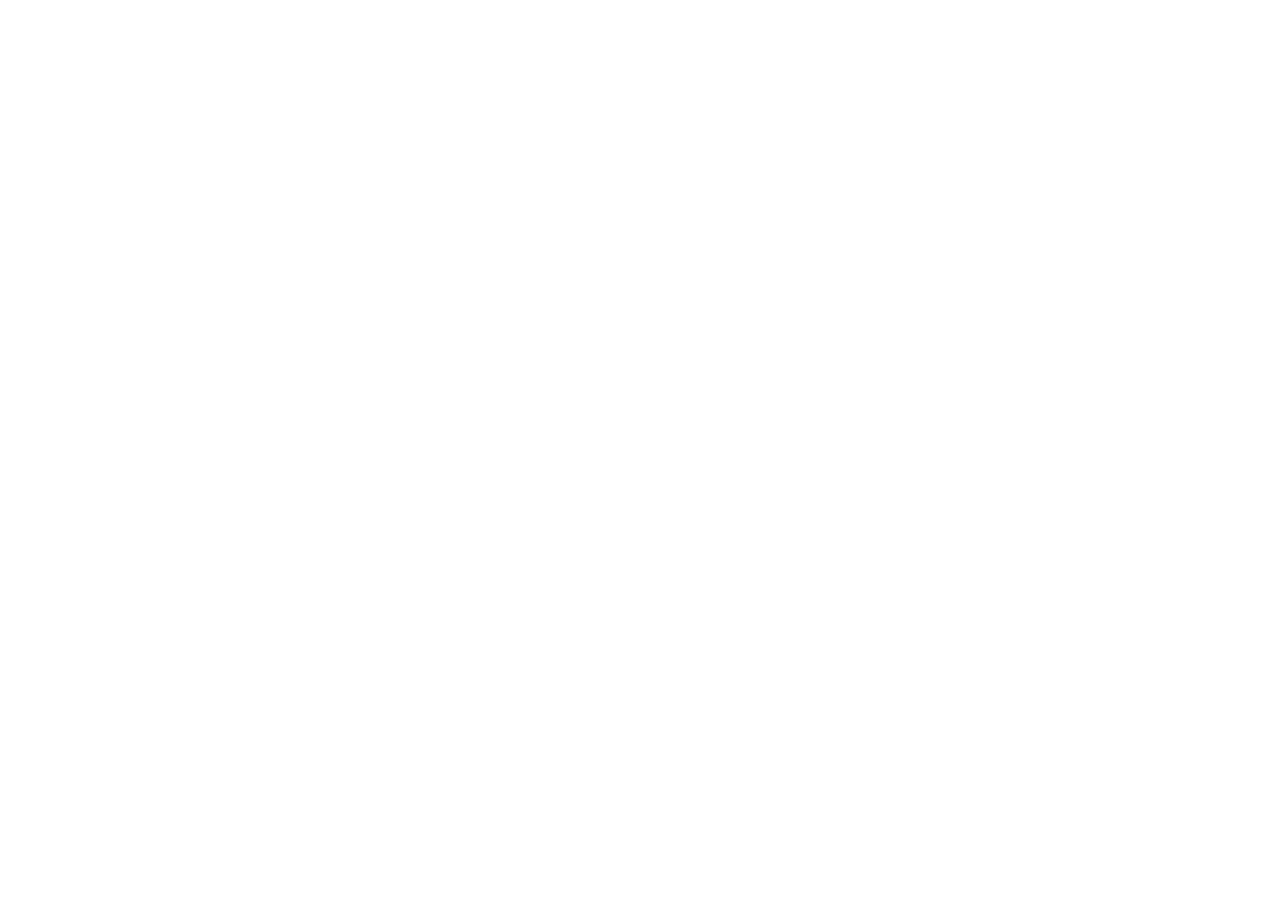
==== index.html @ 2c01d531 "trial commit" ====
<!DOCTYPE html>
<html lang="en">
<head>
    <meta charset="UTF-8">
    <meta http-equiv="X-UA-Compatible" content="IE=edge">
    <meta name="viewport" content="width=device-width, initial-scale=1.0">
    <title>Document</title>
</head>
<body>
    
</body>
</html>
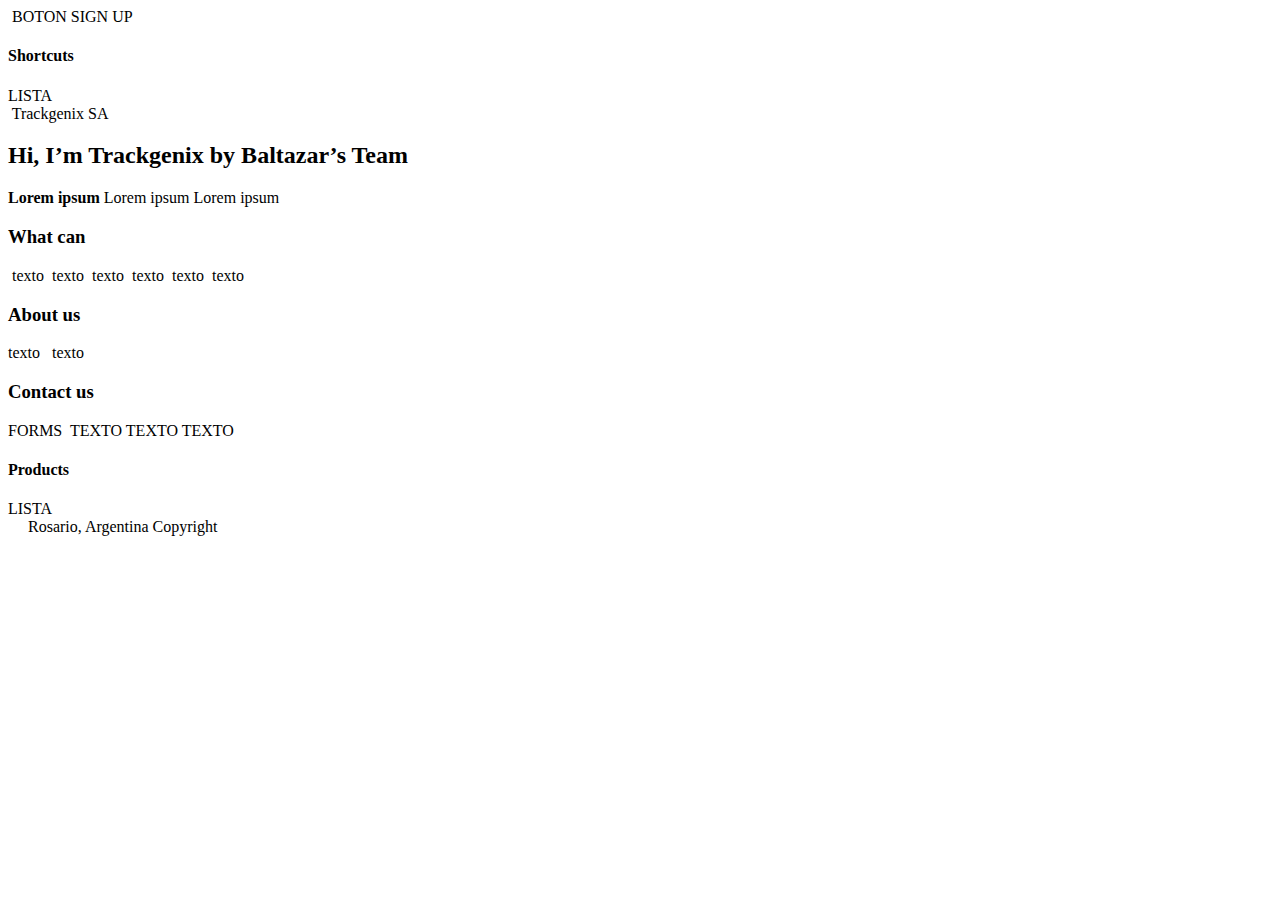
==== commit 68c56eee: "basic html structure" ====
--- a/index.html
+++ b/index.html
@@ -4,9 +4,73 @@
     <meta charset="UTF-8">
     <meta http-equiv="X-UA-Compatible" content="IE=edge">
     <meta name="viewport" content="width=device-width, initial-scale=1.0">
-    <title>Document</title>
+    <title>Trackgenix SA</title>
 </head>
 <body>
+    <header>
+        <img>
+        BOTON SIGN UP
+    </header>
+    <aside>
+        <h4>Shortcuts</h4>
+        LISTA
+    </aside>
     
-</body>
+    <main>
+        <img>
+        <t1>Trackgenix SA</t1>
+        <img>
+    </main>
+    <section>
+        <h2>Hi, I’m Trackgenix 
+            by Baltazar’s Team
+        </h2>
+        <strong>Lorem ipsum</strong>
+        <pr>Lorem ipsum</pr>
+        <pr>Lorem ipsum</pr>
+        <img>
+    </section>
+    <section>
+        <h3>What can </h3>
+        <img>
+        <pr>texto</pr>
+        <img>
+        <pr>texto</pr>
+        <img>
+        <pr>texto</pr>
+        <img>
+        <pr>texto</pr>
+        <img>
+        <pr>texto</pr>
+        <img>
+        <pr>texto</pr>
+
+
+    </section>
+    <section>
+        <h3>About us</h3>
+        <pr>texto</pr>
+        <img>
+        <img>
+        <pr>texto</pr>
+    </section>
+    <section>
+        <h3>Contact us</h3>
+        FORMS
+        <img>
+        <pr>TEXTO</pr>
+        <pr>TEXTO</pr>
+        <pr>TEXTO</pr>
+        <h4>Products</h4>
+        LISTA
+    </section>
+    <footer>
+        <img>
+        <img>
+        <img>
+        <img>
+        <img>
+        Rosario, Argentina
+        Copyright
+    </footer>
 </html>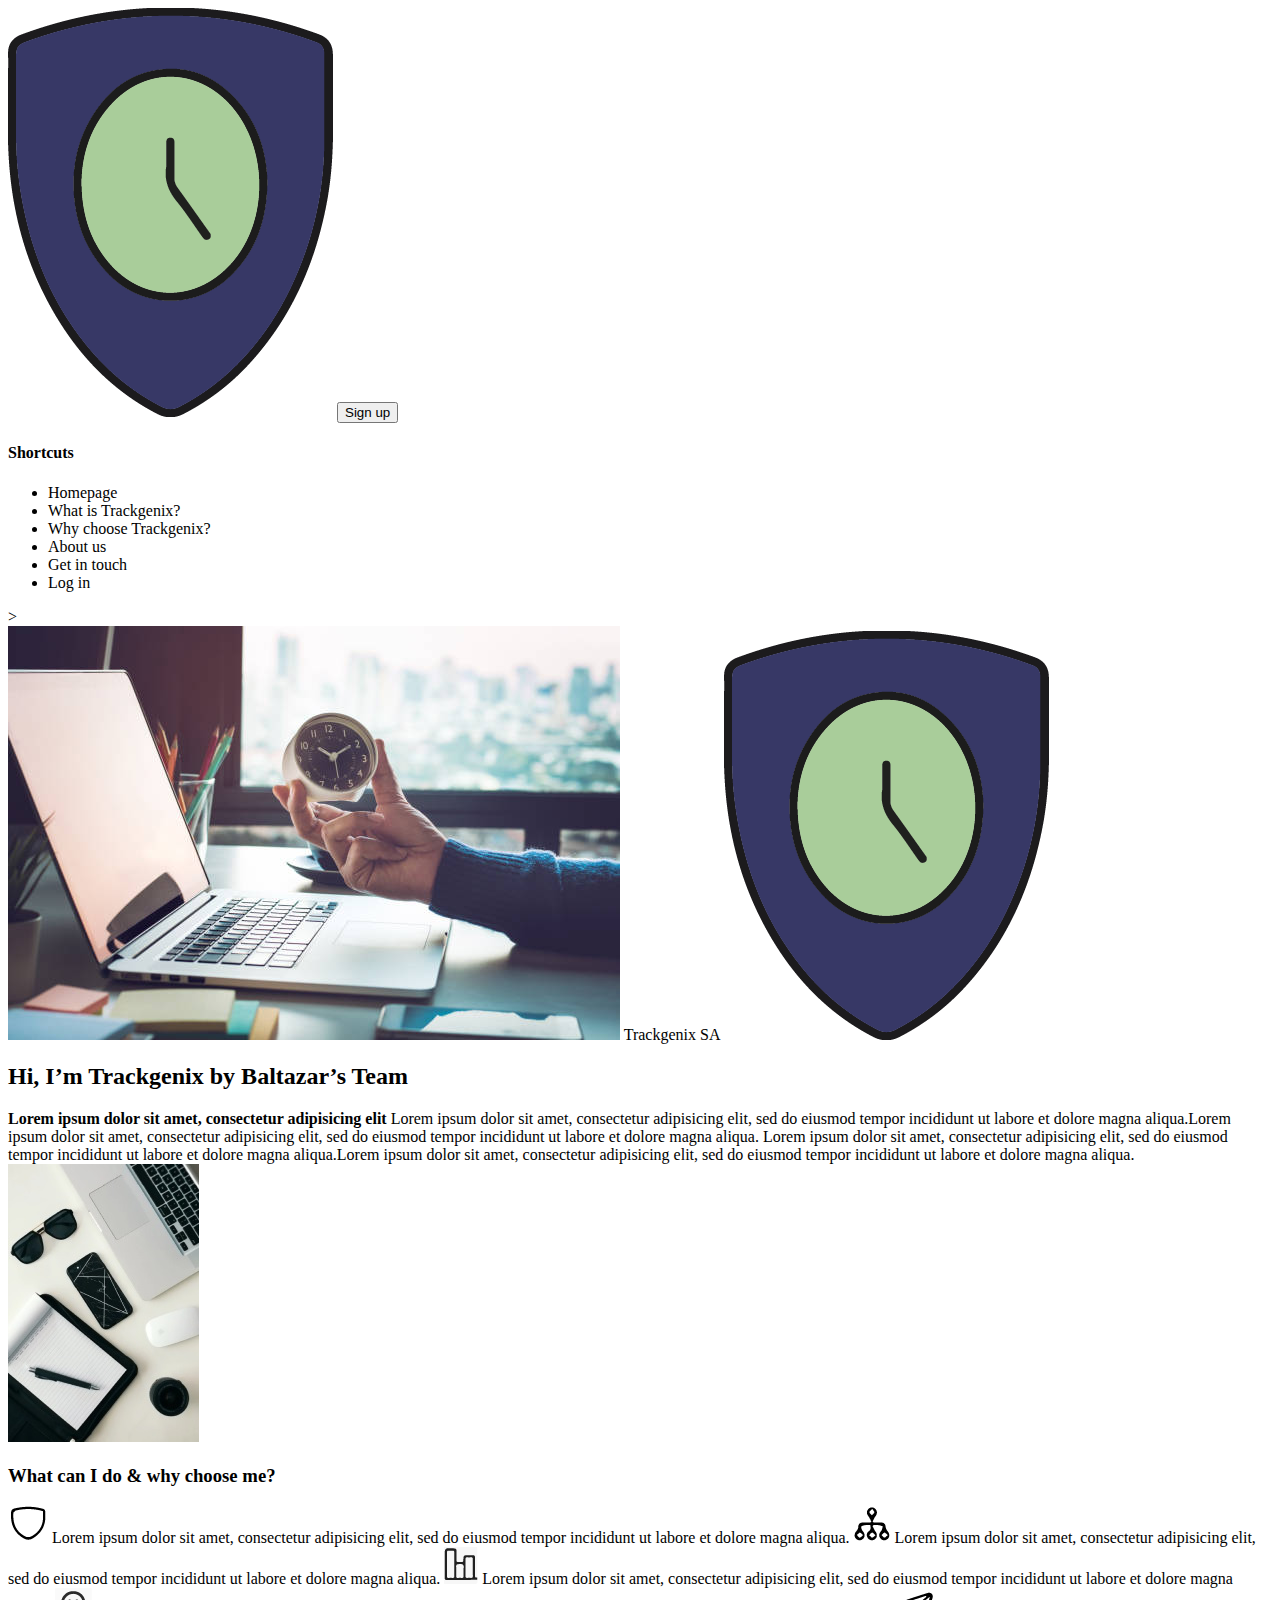
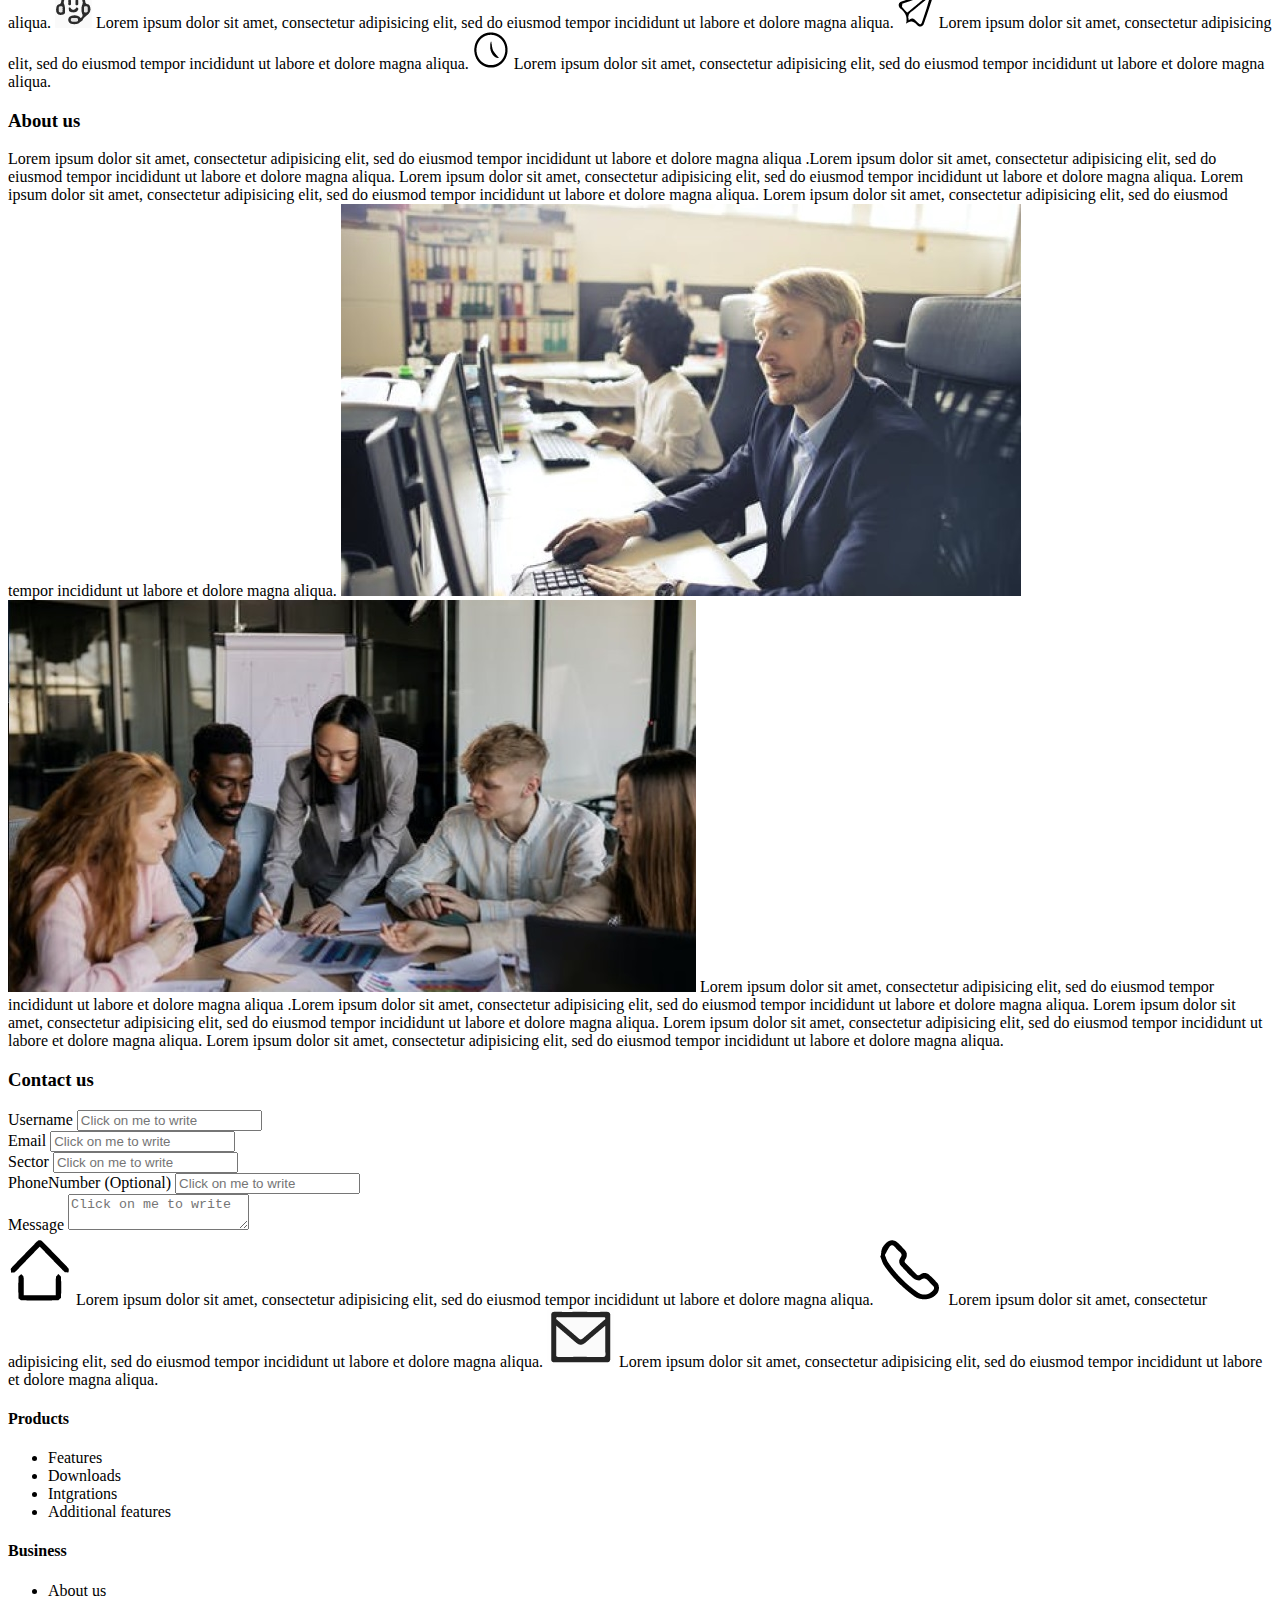
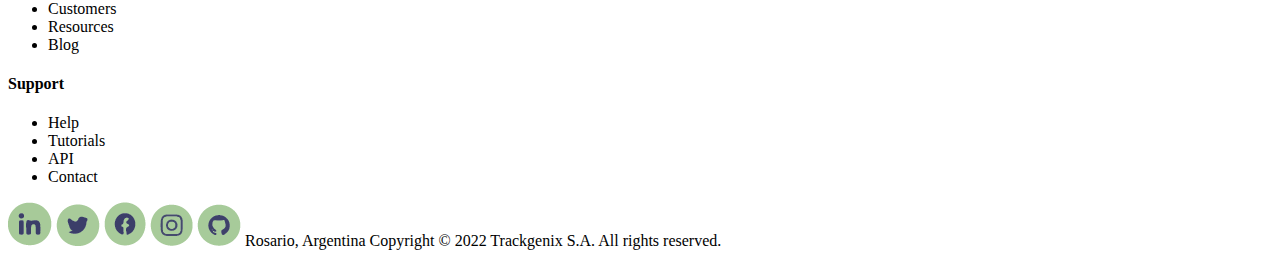
==== commit 715879e1: "Html structure almost finished" ====
--- a/index.html
+++ b/index.html
@@ -8,69 +8,155 @@
 </head>
 <body>
     <header>
-        <img>
-        BOTON SIGN UP
+        <img src="Images/Logo.png">
+        <input type="submit" name="submit" value="Sign up">
+    
     </header>
     <aside>
         <h4>Shortcuts</h4>
-        LISTA
+        <ul>
+            <li>Homepage</li>
+            <li>What is Trackgenix?</li>
+            <li>Why choose Trackgenix?</li>
+            <li>About us</li>
+            <li>Get in touch</li>
+            <li>Log in</li>
+
+        </ul>>
     </aside>
     
     <main>
-        <img>
+        <img src="Images/1-landing1.jpg">
         <t1>Trackgenix SA</t1>
-        <img>
+        <img src="Images/Logo.png">
     </main>
     <section>
         <h2>Hi, I’m Trackgenix 
             by Baltazar’s Team
         </h2>
-        <strong>Lorem ipsum</strong>
-        <pr>Lorem ipsum</pr>
-        <pr>Lorem ipsum</pr>
-        <img>
+        <strong>Lorem ipsum dolor sit amet, consectetur adipisicing elit</strong>
+        <pr>Lorem ipsum dolor sit amet, consectetur adipisicing elit, sed do eiusmod 
+            tempor incididunt ut labore et dolore magna aliqua.Lorem ipsum dolor sit 
+            amet, consectetur adipisicing elit, sed do eiusmod tempor incididunt ut 
+            labore et dolore magna aliqua.
+        </pr>
+        <pr>Lorem ipsum dolor sit amet, consectetur adipisicing elit, sed do eiusmod 
+            tempor incididunt ut labore et dolore magna aliqua.Lorem ipsum dolor sit 
+            amet, consectetur adipisicing elit, sed do eiusmod tempor incididunt ut 
+            labore et dolore magna aliqua.</pr>
+        <img src="Images/2-Section1.jpg">
     </section>
     <section>
-        <h3>What can </h3>
-        <img>
-        <pr>texto</pr>
-        <img>
-        <pr>texto</pr>
-        <img>
-        <pr>texto</pr>
-        <img>
-        <pr>texto</pr>
-        <img>
-        <pr>texto</pr>
-        <img>
-        <pr>texto</pr>
+        <h3>What can I do & why choose me? </h3>
+        <img src="Images/3-Section2 1.png">
+        <pr>Lorem ipsum dolor sit amet, consectetur adipisicing elit, sed do 
+            eiusmod tempor incididunt ut labore et dolore magna aliqua.</pr>
+        <img src="Images/3-Section2 2.png">
+        <pr>Lorem ipsum dolor sit amet, consectetur adipisicing elit, sed do 
+            eiusmod tempor incididunt ut labore et dolore magna aliqua.</pr>
+        <img src="Images/3-Section2 3.png">
+        <pr>Lorem ipsum dolor sit amet, consectetur adipisicing elit, sed do 
+            eiusmod tempor incididunt ut labore et dolore magna aliqua.</pr>
+        <img src="Images/3-Section2 4.png">
+        <pr>Lorem ipsum dolor sit amet, consectetur adipisicing elit, sed do 
+            eiusmod tempor incididunt ut labore et dolore magna aliqua.</pr>
+        <img src="Images/3-Section2 5.png">
+        <pr>Lorem ipsum dolor sit amet, consectetur adipisicing elit, sed do 
+            eiusmod tempor incididunt ut labore et dolore magna aliqua.</pr>
+        <img src="Images/3-Section2 6.png">
+        <pr>Lorem ipsum dolor sit amet, consectetur adipisicing elit, sed do 
+            eiusmod tempor incididunt ut labore et dolore magna aliqua.</pr>
 
 
     </section>
     <section>
         <h3>About us</h3>
-        <pr>texto</pr>
-        <img>
-        <img>
-        <pr>texto</pr>
+        <pr>Lorem ipsum dolor sit amet, consectetur adipisicing elit, sed do 
+            eiusmod tempor incididunt ut labore et dolore magna aliqua
+            .Lorem ipsum dolor sit amet, consectetur adipisicing elit, sed do
+             eiusmod tempor incididunt ut labore et dolore magna aliqua.
+            Lorem ipsum dolor sit amet, consectetur adipisicing elit, sed do 
+            eiusmod tempor incididunt ut labore et dolore magna aliqua. 
+            Lorem ipsum dolor sit amet, consectetur adipisicing elit, sed do 
+            eiusmod tempor incididunt ut labore et dolore magna aliqua.
+            Lorem ipsum dolor sit amet, consectetur adipisicing elit, sed do 
+            eiusmod tempor incididunt ut labore et dolore magna aliqua.</pr>
+        <img src="Images/4-section 3 1.jpg">
+        <img src="Images/4-section 3 2.jpg">
+        <pr>Lorem ipsum dolor sit amet, consectetur adipisicing elit, sed do 
+            eiusmod tempor incididunt ut labore et dolore magna aliqua
+            .Lorem ipsum dolor sit amet, consectetur adipisicing elit, sed do
+             eiusmod tempor incididunt ut labore et dolore magna aliqua.
+            Lorem ipsum dolor sit amet, consectetur adipisicing elit, sed do 
+            eiusmod tempor incididunt ut labore et dolore magna aliqua. 
+            Lorem ipsum dolor sit amet, consectetur adipisicing elit, sed do 
+            eiusmod tempor incididunt ut labore et dolore magna aliqua.
+            Lorem ipsum dolor sit amet, consectetur adipisicing elit, sed do 
+            eiusmod tempor incididunt ut labore et dolore magna aliqua.</pr>
     </section>
     <section>
         <h3>Contact us</h3>
-        FORMS
-        <img>
-        <pr>TEXTO</pr>
-        <pr>TEXTO</pr>
-        <pr>TEXTO</pr>
+        <form action=" "process.php" method="post">
+            <div>
+            <label>Username</label>
+            <input type="text" name="Username" placeholder="Click on me to write">
+            </div>
+            <div>
+                <label>Email</label>
+                <input type="email" name="email" placeholder="Click on me to write">
+            </div>
+            <div>
+                <label>Sector</label>
+                <input type="write" name="Sector" placeholder="Click on me to write">
+            </div>
+            <div>
+                <label>PhoneNumber (Optional)</label>
+                <input type="write" name="PhoneNumber (Optional)" placeholder="Click on me to write">
+            </div>
+            <div>
+                <label>Message</label>
+                <textarea name="message" placeholder="Click on me to write"></textarea>
+            </div>
+            
+        <img src="Images/5-Section4 1.png">
+        <pr>Lorem ipsum dolor sit amet, consectetur adipisicing elit, 
+            sed do eiusmod tempor incididunt ut labore et dolore magna aliqua.</pr>
+        <img src="Images/5-Section4 2.png">
+        <pr>Lorem ipsum dolor sit amet, consectetur adipisicing elit, 
+            sed do eiusmod tempor incididunt ut labore et dolore magna aliqua.</pr>
+        <img src="Images/5-Section4 3.png">
+        <pr>Lorem ipsum dolor sit amet, consectetur adipisicing elit, 
+            sed do eiusmod tempor incididunt ut labore et dolore magna aliqua.</pr>
+        
         <h4>Products</h4>
-        LISTA
+        <ul>
+            <li>Features</li>
+            <li>Downloads</li>
+            <li>Intgrations</li>
+            <li>Additional features</li>
+        </ul>
+        <h4>Business</h4>
+        <ul>
+            <li>About us</li>
+            <li>Customers</li>
+            <li>Resources</li>
+            <li>Blog</li>
+        </ul>
+        <h4>Support</h4>
+        <ul>
+            <li>Help</li>
+            <li>Tutorials</li>
+            <li>API</li>
+            <li>Contact</li>
+        </ul>
     </section>
     <footer>
-        <img>
-        <img>
-        <img>
-        <img>
-        <img>
+        <img src="Images/Footer 1.png">
+        <img src="Images/Footer 2.png">
+        <img src="Images/Footer 3.png">
+        <img src="Images/Footer 4.png">
+        <img src="Images/Footer 5.png">
         Rosario, Argentina
-        Copyright
+        Copyright © 2022 Trackgenix S.A. All rights reserved.
     </footer>
 </html>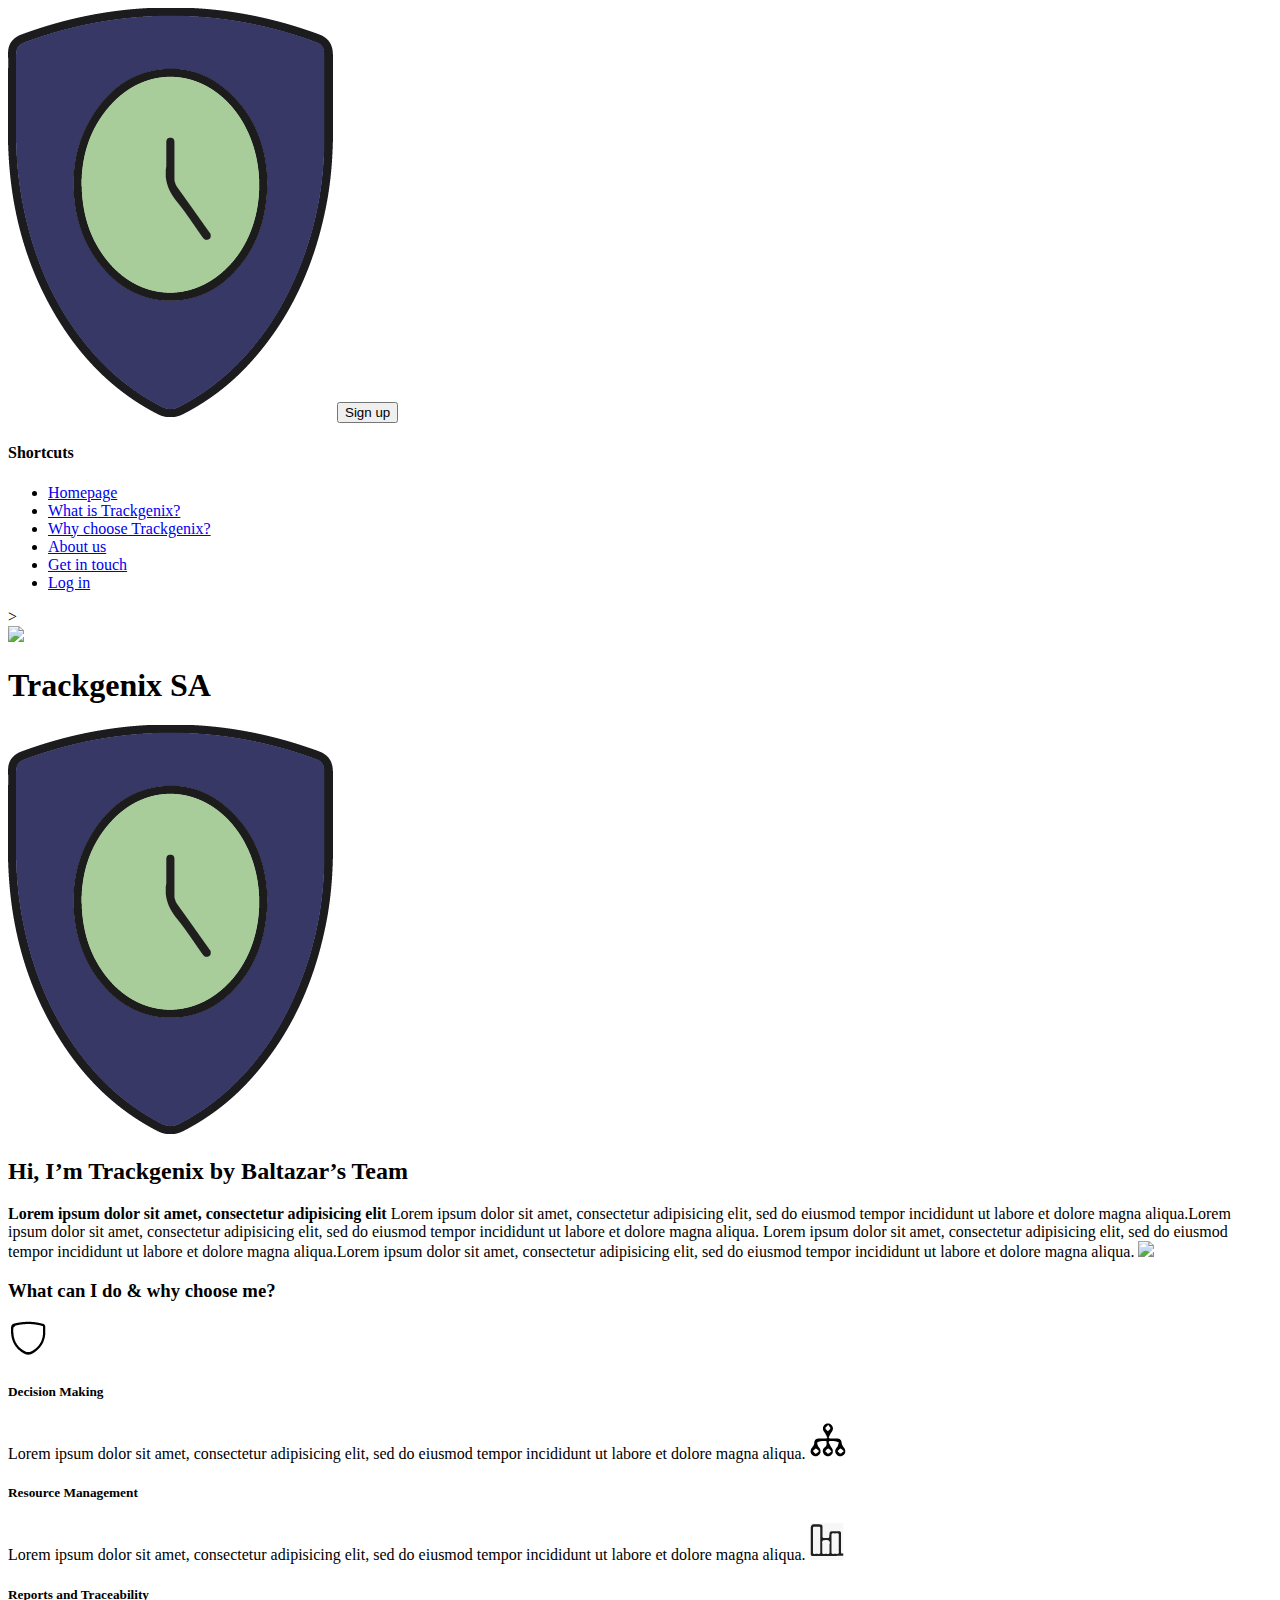
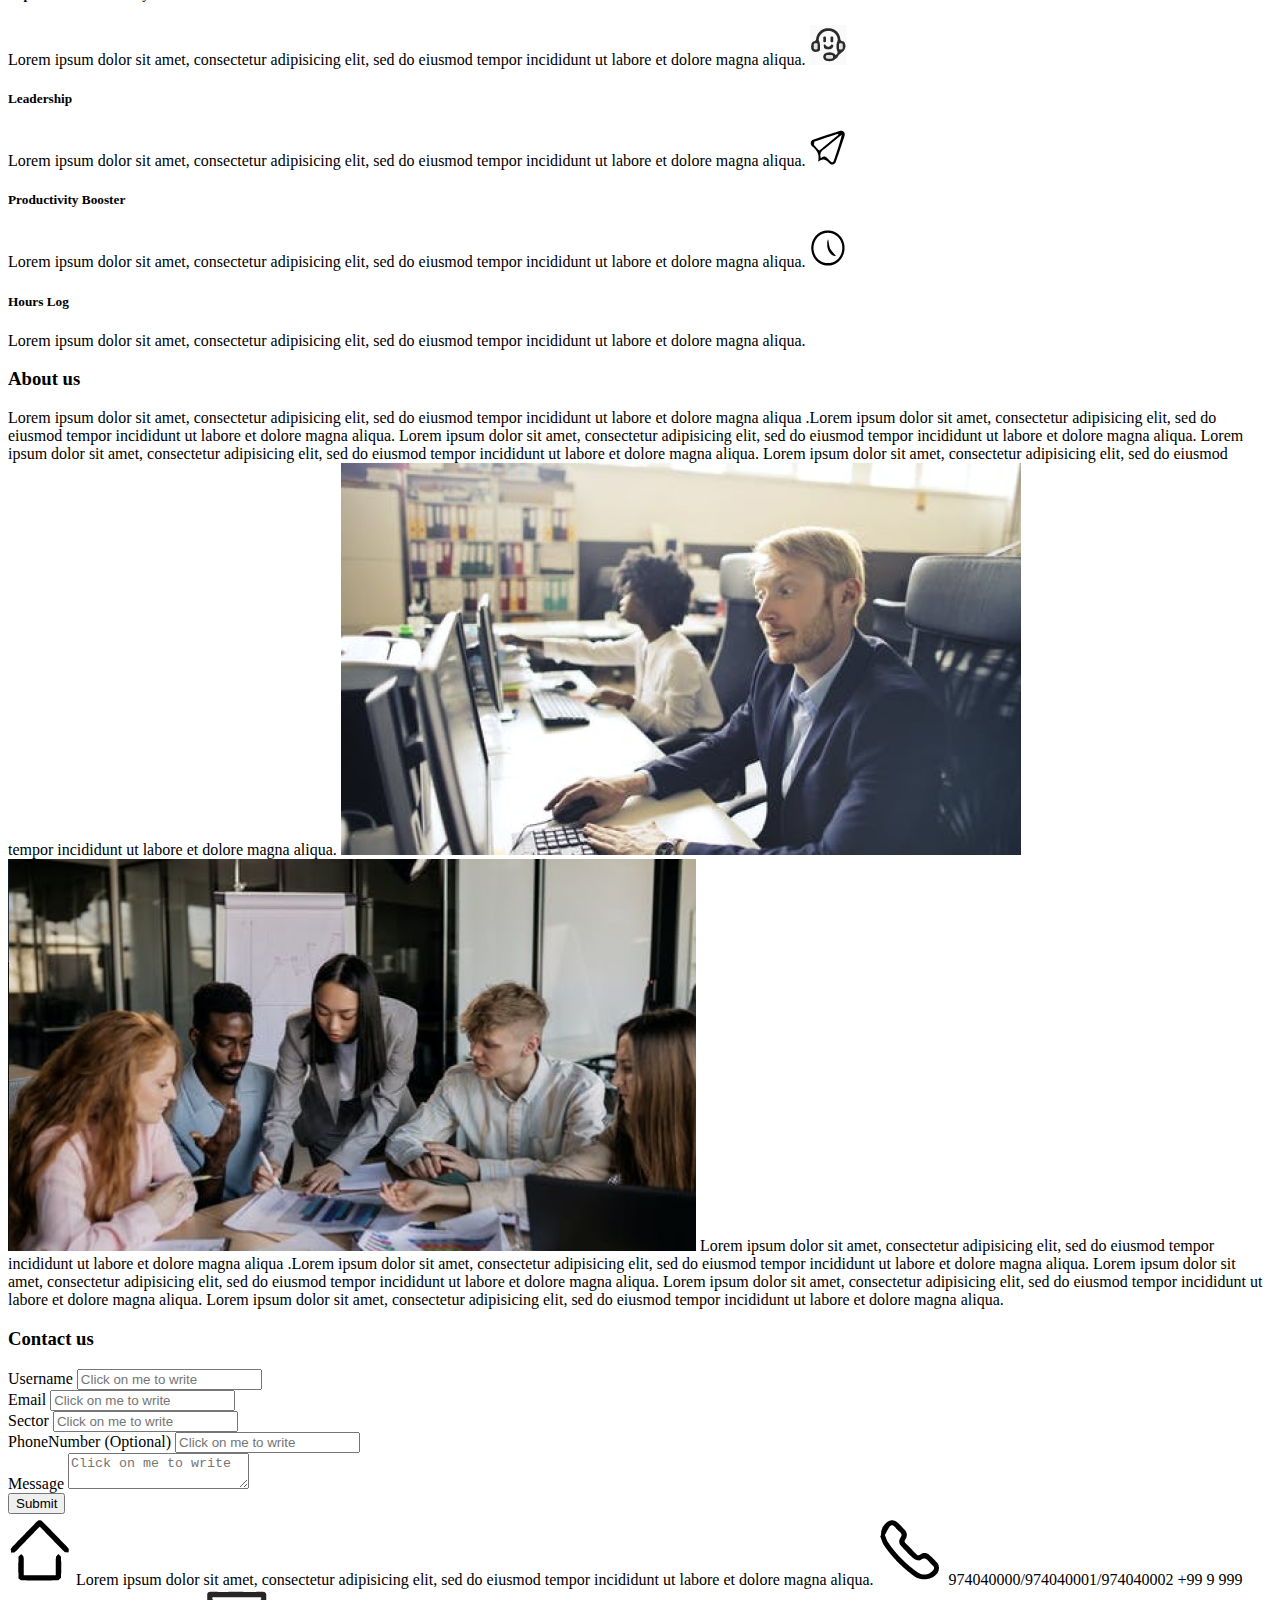
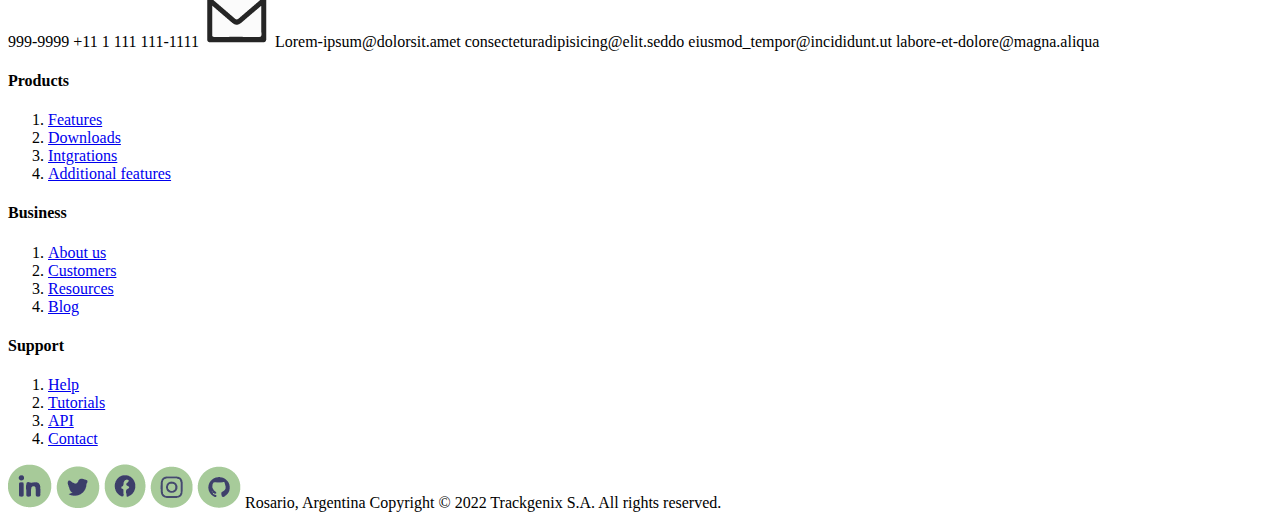
==== commit 49f9e7cf: "Html finished" ====
--- a/index.html
+++ b/index.html
@@ -10,27 +10,25 @@
     <header>
         <img src="Images/Logo.png">
         <input type="submit" name="submit" value="Sign up">
-    
     </header>
     <aside>
         <h4>Shortcuts</h4>
         <ul>
-            <li>Homepage</li>
-            <li>What is Trackgenix?</li>
-            <li>Why choose Trackgenix?</li>
-            <li>About us</li>
-            <li>Get in touch</li>
-            <li>Log in</li>
-
+            <li><a href="#Homepage">Homepage</a></li>
+            <li><a href="#What is Trackgenix">What is Trackgenix?</a></li>
+            <li><a href="#What can I do">Why choose Trackgenix?</a></li>
+            <li><a href="#About us">About us</a></li>
+            <li><a href="#Get in touch">Get in touch</a></li>
+            <li><a href="https://www.google.com/webhp?hl=es&sa=X&ved=0ahUKEwiFwOiz1ub2AhXSI7kGHcWLBxgQPAgI"
+                target "_blank">Log in</a></li>
         </ul>>
     </aside>
-    
-    <main>
-        <img src="Images/1-landing1.jpg">
-        <t1>Trackgenix SA</t1>
+    <main id="Homepage">
+        <img src="Images/0-Landing.png">
+        <h1>Trackgenix SA</h1>
         <img src="Images/Logo.png">
     </main>
-    <section>
+    <section id="What is Trackgenix">
         <h2>Hi, I’m Trackgenix 
             by Baltazar’s Team
         </h2>
@@ -43,33 +41,43 @@
         <pr>Lorem ipsum dolor sit amet, consectetur adipisicing elit, sed do eiusmod 
             tempor incididunt ut labore et dolore magna aliqua.Lorem ipsum dolor sit 
             amet, consectetur adipisicing elit, sed do eiusmod tempor incididunt ut 
-            labore et dolore magna aliqua.</pr>
-        <img src="Images/2-Section1.jpg">
+            labore et dolore magna aliqua.
+        </pr>
+        <img src="Images/2-Section1.png">
     </section>
-    <section>
+    <section id="What can I do">
         <h3>What can I do & why choose me? </h3>
         <img src="Images/3-Section2 1.png">
+        <h5>Decision Making</h5>
         <pr>Lorem ipsum dolor sit amet, consectetur adipisicing elit, sed do 
-            eiusmod tempor incididunt ut labore et dolore magna aliqua.</pr>
+            eiusmod tempor incididunt ut labore et dolore magna aliqua.
+        </pr>
         <img src="Images/3-Section2 2.png">
+        <h5>Resource Management</h5>
         <pr>Lorem ipsum dolor sit amet, consectetur adipisicing elit, sed do 
-            eiusmod tempor incididunt ut labore et dolore magna aliqua.</pr>
+            eiusmod tempor incididunt ut labore et dolore magna aliqua.
+        </pr>
         <img src="Images/3-Section2 3.png">
+        <h5>Reports and Traceability</h5>
         <pr>Lorem ipsum dolor sit amet, consectetur adipisicing elit, sed do 
-            eiusmod tempor incididunt ut labore et dolore magna aliqua.</pr>
+            eiusmod tempor incididunt ut labore et dolore magna aliqua.
+        </pr>
         <img src="Images/3-Section2 4.png">
+        <h5>Leadership</h5>
         <pr>Lorem ipsum dolor sit amet, consectetur adipisicing elit, sed do 
             eiusmod tempor incididunt ut labore et dolore magna aliqua.</pr>
         <img src="Images/3-Section2 5.png">
+        <h5>Productivity Booster</h5>
         <pr>Lorem ipsum dolor sit amet, consectetur adipisicing elit, sed do 
-            eiusmod tempor incididunt ut labore et dolore magna aliqua.</pr>
+            eiusmod tempor incididunt ut labore et dolore magna aliqua.
+        </pr>
         <img src="Images/3-Section2 6.png">
+        <h5>Hours Log</h5>
         <pr>Lorem ipsum dolor sit amet, consectetur adipisicing elit, sed do 
-            eiusmod tempor incididunt ut labore et dolore magna aliqua.</pr>
-
-
+            eiusmod tempor incididunt ut labore et dolore magna aliqua.
+        </pr>
     </section>
-    <section>
+    <section id="About us">
         <h3>About us</h3>
         <pr>Lorem ipsum dolor sit amet, consectetur adipisicing elit, sed do 
             eiusmod tempor incididunt ut labore et dolore magna aliqua
@@ -80,7 +88,8 @@
             Lorem ipsum dolor sit amet, consectetur adipisicing elit, sed do 
             eiusmod tempor incididunt ut labore et dolore magna aliqua.
             Lorem ipsum dolor sit amet, consectetur adipisicing elit, sed do 
-            eiusmod tempor incididunt ut labore et dolore magna aliqua.</pr>
+            eiusmod tempor incididunt ut labore et dolore magna aliqua.
+        </pr>
         <img src="Images/4-section 3 1.jpg">
         <img src="Images/4-section 3 2.jpg">
         <pr>Lorem ipsum dolor sit amet, consectetur adipisicing elit, sed do 
@@ -92,9 +101,10 @@
             Lorem ipsum dolor sit amet, consectetur adipisicing elit, sed do 
             eiusmod tempor incididunt ut labore et dolore magna aliqua.
             Lorem ipsum dolor sit amet, consectetur adipisicing elit, sed do 
-            eiusmod tempor incididunt ut labore et dolore magna aliqua.</pr>
+            eiusmod tempor incididunt ut labore et dolore magna aliqua.
+        </pr>
     </section>
-    <section>
+    <section id="Get in touch">
         <h3>Contact us</h3>
         <form action=" "process.php" method="post">
             <div>
@@ -117,38 +127,56 @@
                 <label>Message</label>
                 <textarea name="message" placeholder="Click on me to write"></textarea>
             </div>
-            
+            <input type="submit" value="Submit">
+        </form>
         <img src="Images/5-Section4 1.png">
         <pr>Lorem ipsum dolor sit amet, consectetur adipisicing elit, 
-            sed do eiusmod tempor incididunt ut labore et dolore magna aliqua.</pr>
+            sed do eiusmod tempor incididunt ut labore et dolore magna aliqua.
+        </pr>
         <img src="Images/5-Section4 2.png">
-        <pr>Lorem ipsum dolor sit amet, consectetur adipisicing elit, 
-            sed do eiusmod tempor incididunt ut labore et dolore magna aliqua.</pr>
+        <pr>974040000/974040001/974040002
+            +99 9 999 999-9999
+            +11 1 111 111-1111
+        </pr>
         <img src="Images/5-Section4 3.png">
-        <pr>Lorem ipsum dolor sit amet, consectetur adipisicing elit, 
-            sed do eiusmod tempor incididunt ut labore et dolore magna aliqua.</pr>
-        
+        <pr>Lorem-ipsum@dolorsit.amet
+            consecteturadipisicing@elit.seddo
+            eiusmod_tempor@incididunt.ut
+            labore-et-dolore@magna.aliqua
+        </pr>
         <h4>Products</h4>
-        <ul>
-            <li>Features</li>
-            <li>Downloads</li>
-            <li>Intgrations</li>
-            <li>Additional features</li>
-        </ul>
+        <ol>
+            <li><a href="https://www.google.com/webhp?hl=es&sa=X&ved=0ahUKEwiFwOiz1ub2AhXSI7kGHcWLBxgQPAgI"
+                 target "_blank">Features</a></li>
+            <li><a href="https://www.google.com/webhp?hl=es&sa=X&ved=0ahUKEwiFwOiz1ub2AhXSI7kGHcWLBxgQPAgI"
+                target "_blank">Downloads</a></li>
+            <li><a href="https://www.google.com/webhp?hl=es&sa=X&ved=0ahUKEwiFwOiz1ub2AhXSI7kGHcWLBxgQPAgI"
+                target "_blank">Intgrations</a></li>
+            <li><a href="https://www.google.com/webhp?hl=es&sa=X&ved=0ahUKEwiFwOiz1ub2AhXSI7kGHcWLBxgQPAgI"
+                target "_blank">Additional features</a></li>
+        </ol>
         <h4>Business</h4>
-        <ul>
-            <li>About us</li>
-            <li>Customers</li>
-            <li>Resources</li>
-            <li>Blog</li>
-        </ul>
+        <ol>
+            <li><a href="https://www.google.com/webhp?hl=es&sa=X&ved=0ahUKEwiFwOiz1ub2AhXSI7kGHcWLBxgQPAgI"
+                target "_blank">About us</a></li>
+            <li><a href="https://www.google.com/webhp?hl=es&sa=X&ved=0ahUKEwiFwOiz1ub2AhXSI7kGHcWLBxgQPAgI"
+                target "_blank">Customers</a></li>
+            <li><a href="https://www.google.com/webhp?hl=es&sa=X&ved=0ahUKEwiFwOiz1ub2AhXSI7kGHcWLBxgQPAgI"
+                target "_blank">Resources</a></li>
+            <li><a href="https://www.google.com/webhp?hl=es&sa=X&ved=0ahUKEwiFwOiz1ub2AhXSI7kGHcWLBxgQPAgI"
+                target "_blank">Blog</a></li>
+        </ol>
         <h4>Support</h4>
-        <ul>
-            <li>Help</li>
-            <li>Tutorials</li>
-            <li>API</li>
-            <li>Contact</li>
-        </ul>
+        <ol>
+            <li><a href="https://www.google.com/webhp?hl=es&sa=X&ved=0ahUKEwiFwOiz1ub2AhXSI7kGHcWLBxgQPAgI"
+                target "_blank">Help</a></li>
+            <li><a href="https://www.google.com/webhp?hl=es&sa=X&ved=0ahUKEwiFwOiz1ub2AhXSI7kGHcWLBxgQPAgI"
+                target "_blank">Tutorials</a></li>
+            <li><a href="https://www.google.com/webhp?hl=es&sa=X&ved=0ahUKEwiFwOiz1ub2AhXSI7kGHcWLBxgQPAgI"
+                target "_blank">API</a></li>
+            <li><a href="https://www.google.com/webhp?hl=es&sa=X&ved=0ahUKEwiFwOiz1ub2AhXSI7kGHcWLBxgQPAgI"
+                target "_blank">Contact</a></li>
+        </ol>
     </section>
     <footer>
         <img src="Images/Footer 1.png">
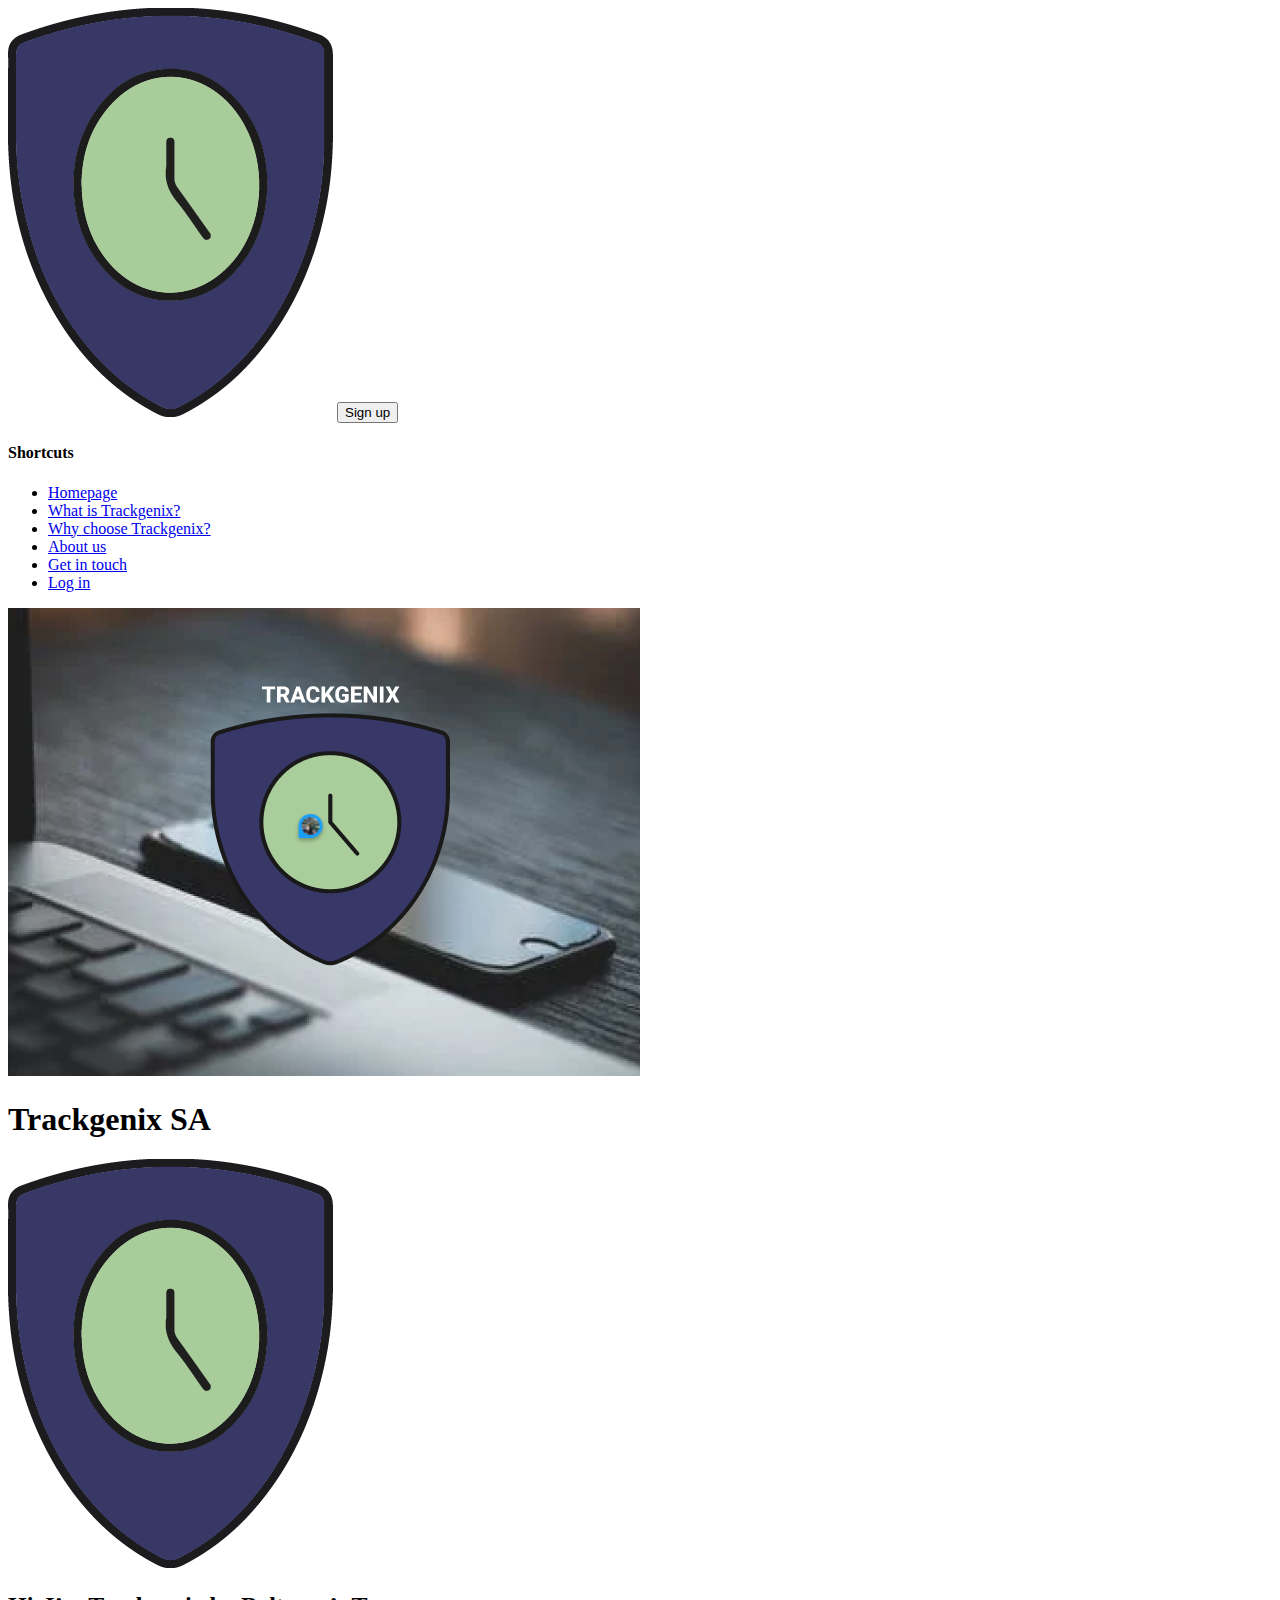
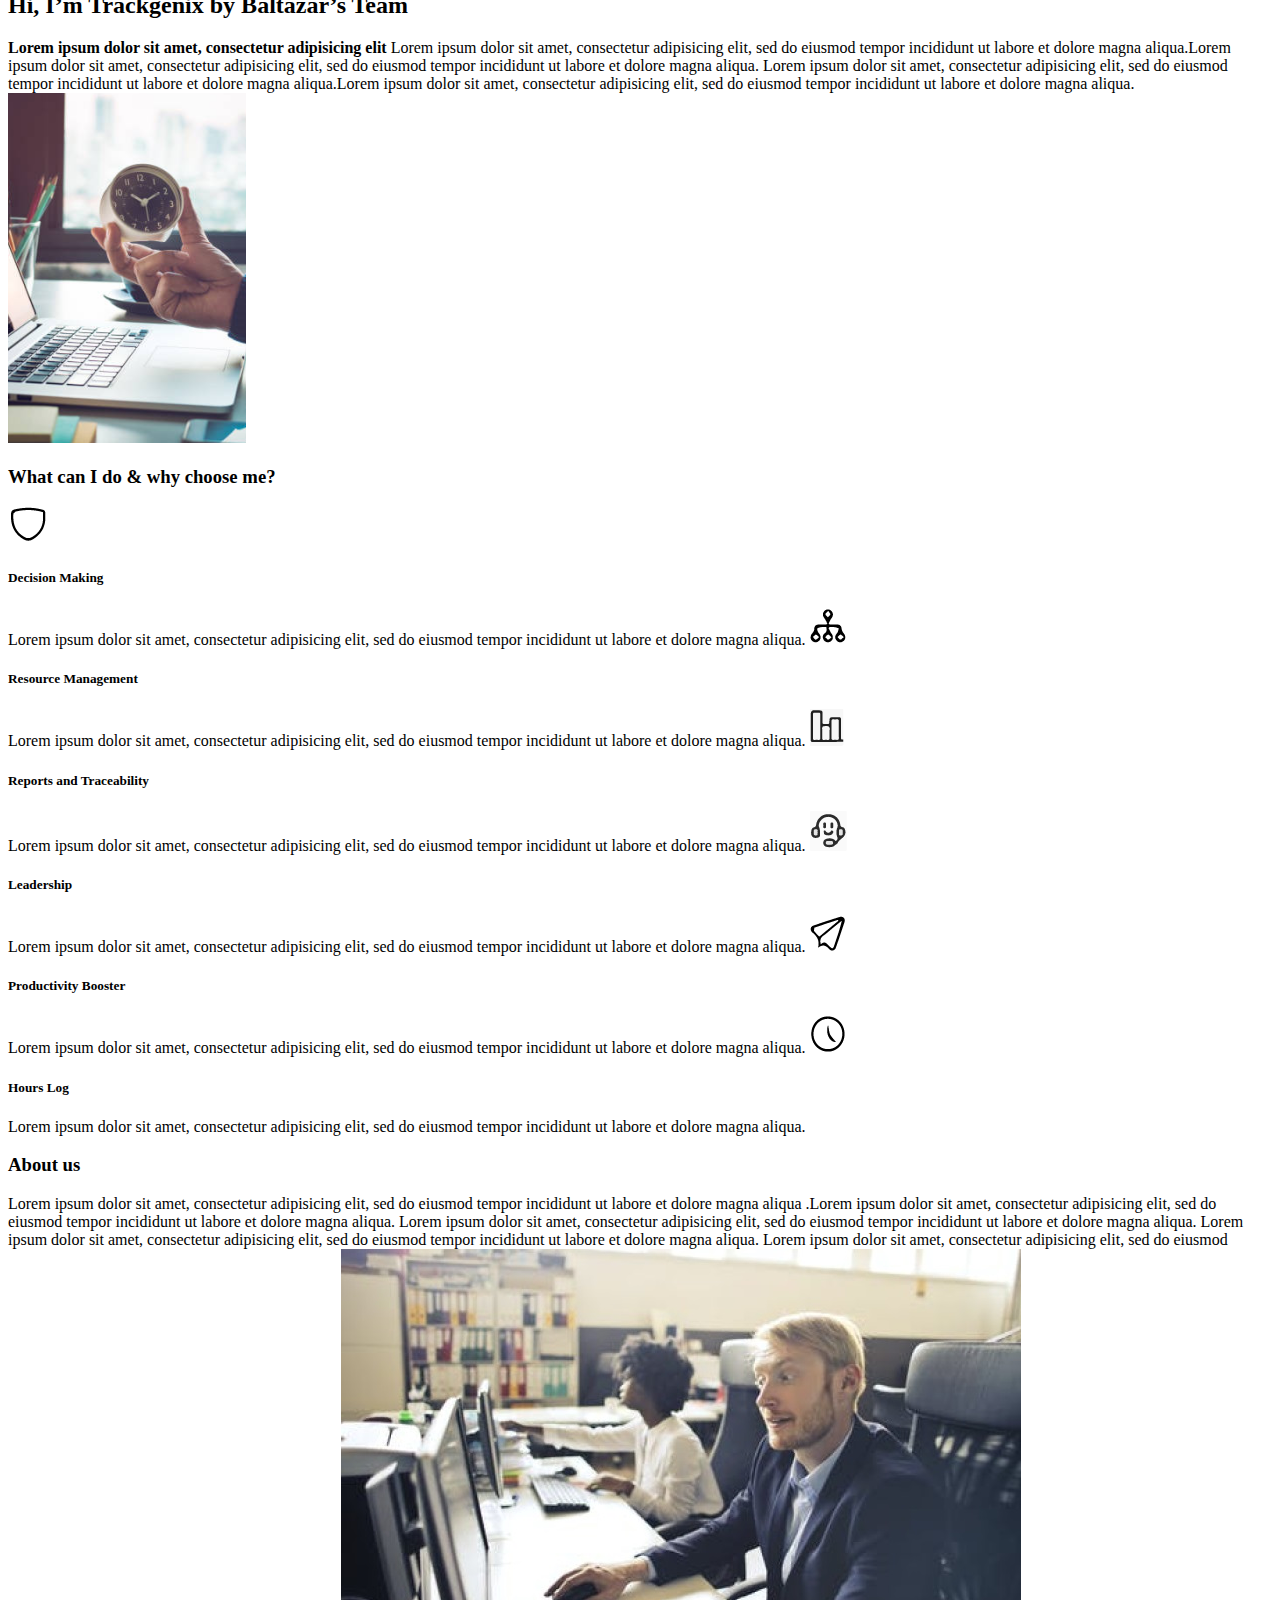
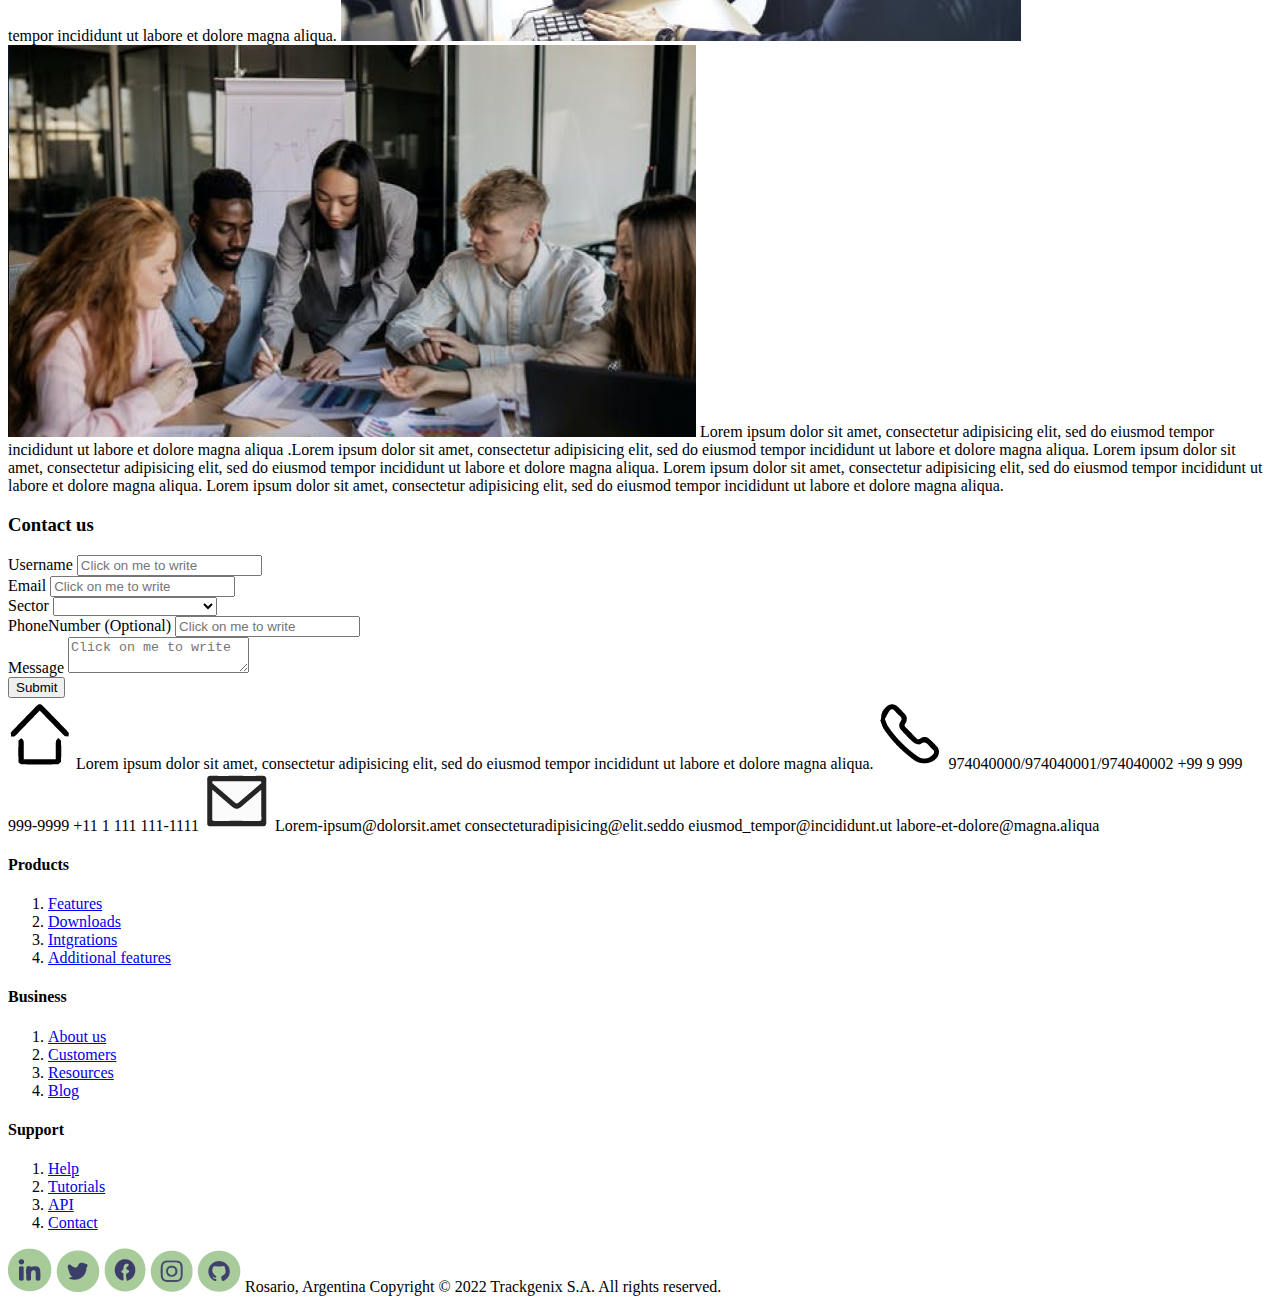
==== commit 0e5e6d50: "Social Media Icons Linked, images sources fixed" ====
--- a/index.html
+++ b/index.html
@@ -19,9 +19,8 @@
             <li><a href="#What can I do">Why choose Trackgenix?</a></li>
             <li><a href="#About us">About us</a></li>
             <li><a href="#Get in touch">Get in touch</a></li>
-            <li><a href="https://www.google.com/webhp?hl=es&sa=X&ved=0ahUKEwiFwOiz1ub2AhXSI7kGHcWLBxgQPAgI"
-                target "_blank">Log in</a></li>
-        </ul>>
+            <li><a href="#">Log in</a></li>
+        </ul>
     </aside>
     <main id="Homepage">
         <img src="Images/0-Landing.png">
@@ -117,7 +116,12 @@
             </div>
             <div>
                 <label>Sector</label>
-                <input type="write" name="Sector" placeholder="Click on me to write">
+                <select name="Sector" placeholder="Choose one">
+                    <option value="Choose one" placeholder="Choose one"></option>
+                    <option value="RR.HH.">RR.HH.</option>
+                    <option value="SYSTEMS">SYSTEMS</option>
+                    <option value="COMMERCIALIZATION">COMMERCIALIZATION</option>
+                </select>
             </div>
             <div>
                 <label>PhoneNumber (Optional)</label>
@@ -179,11 +183,11 @@
         </ol>
     </section>
     <footer>
-        <img src="Images/Footer 1.png">
-        <img src="Images/Footer 2.png">
-        <img src="Images/Footer 3.png">
-        <img src="Images/Footer 4.png">
-        <img src="Images/Footer 5.png">
+        <a href="https://www.linkedin.com/"><img src="Images/Footer 1.png"></a>
+        <a href="https://www.twitter.com/"><img src="Images/Footer 2.png"></a>
+        <a href="https://www.facebook.com//"><img src="Images/Footer 3.png"></a>
+        <a href="https://www.instagram.com/"><img src="Images/Footer 4.png"></a>
+        <a href="https://www.linkedin.com/"><img src="Images/Footer 5.png"></a>
         Rosario, Argentina
         Copyright © 2022 Trackgenix S.A. All rights reserved.
     </footer>
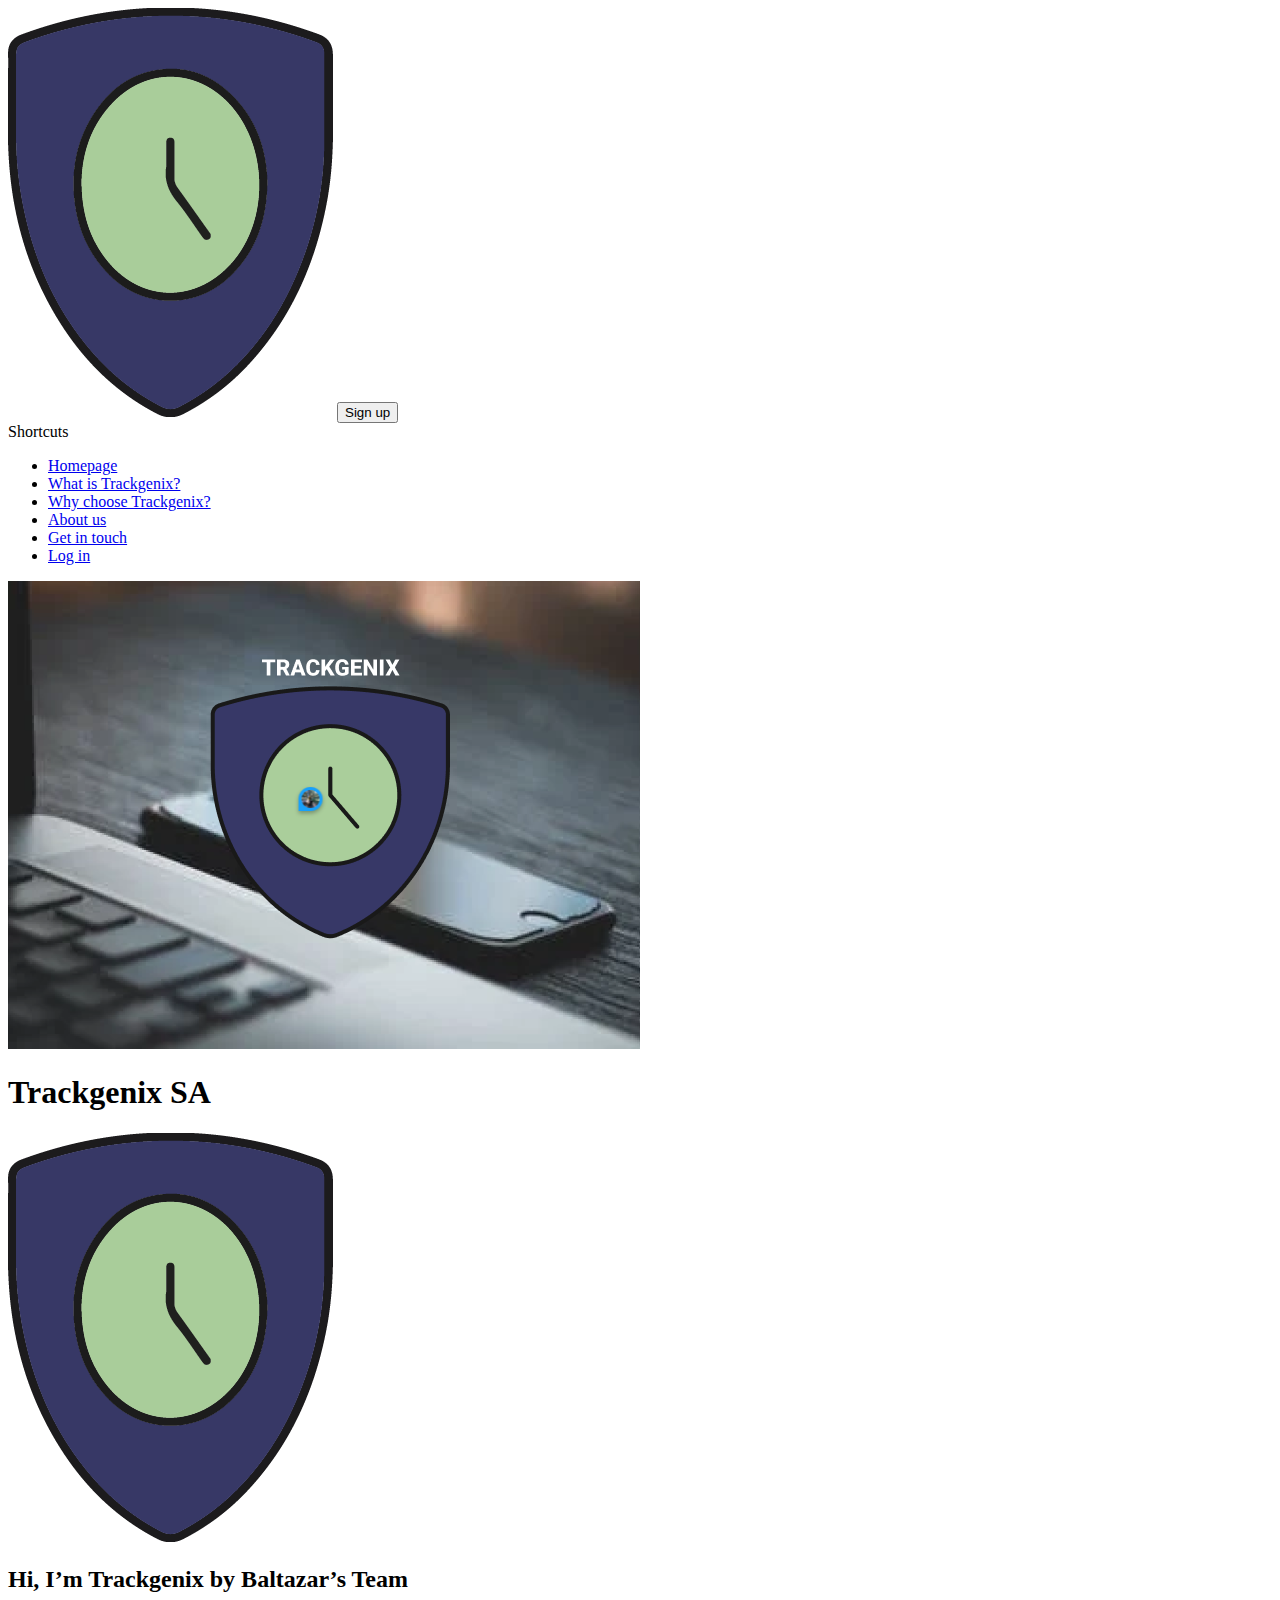
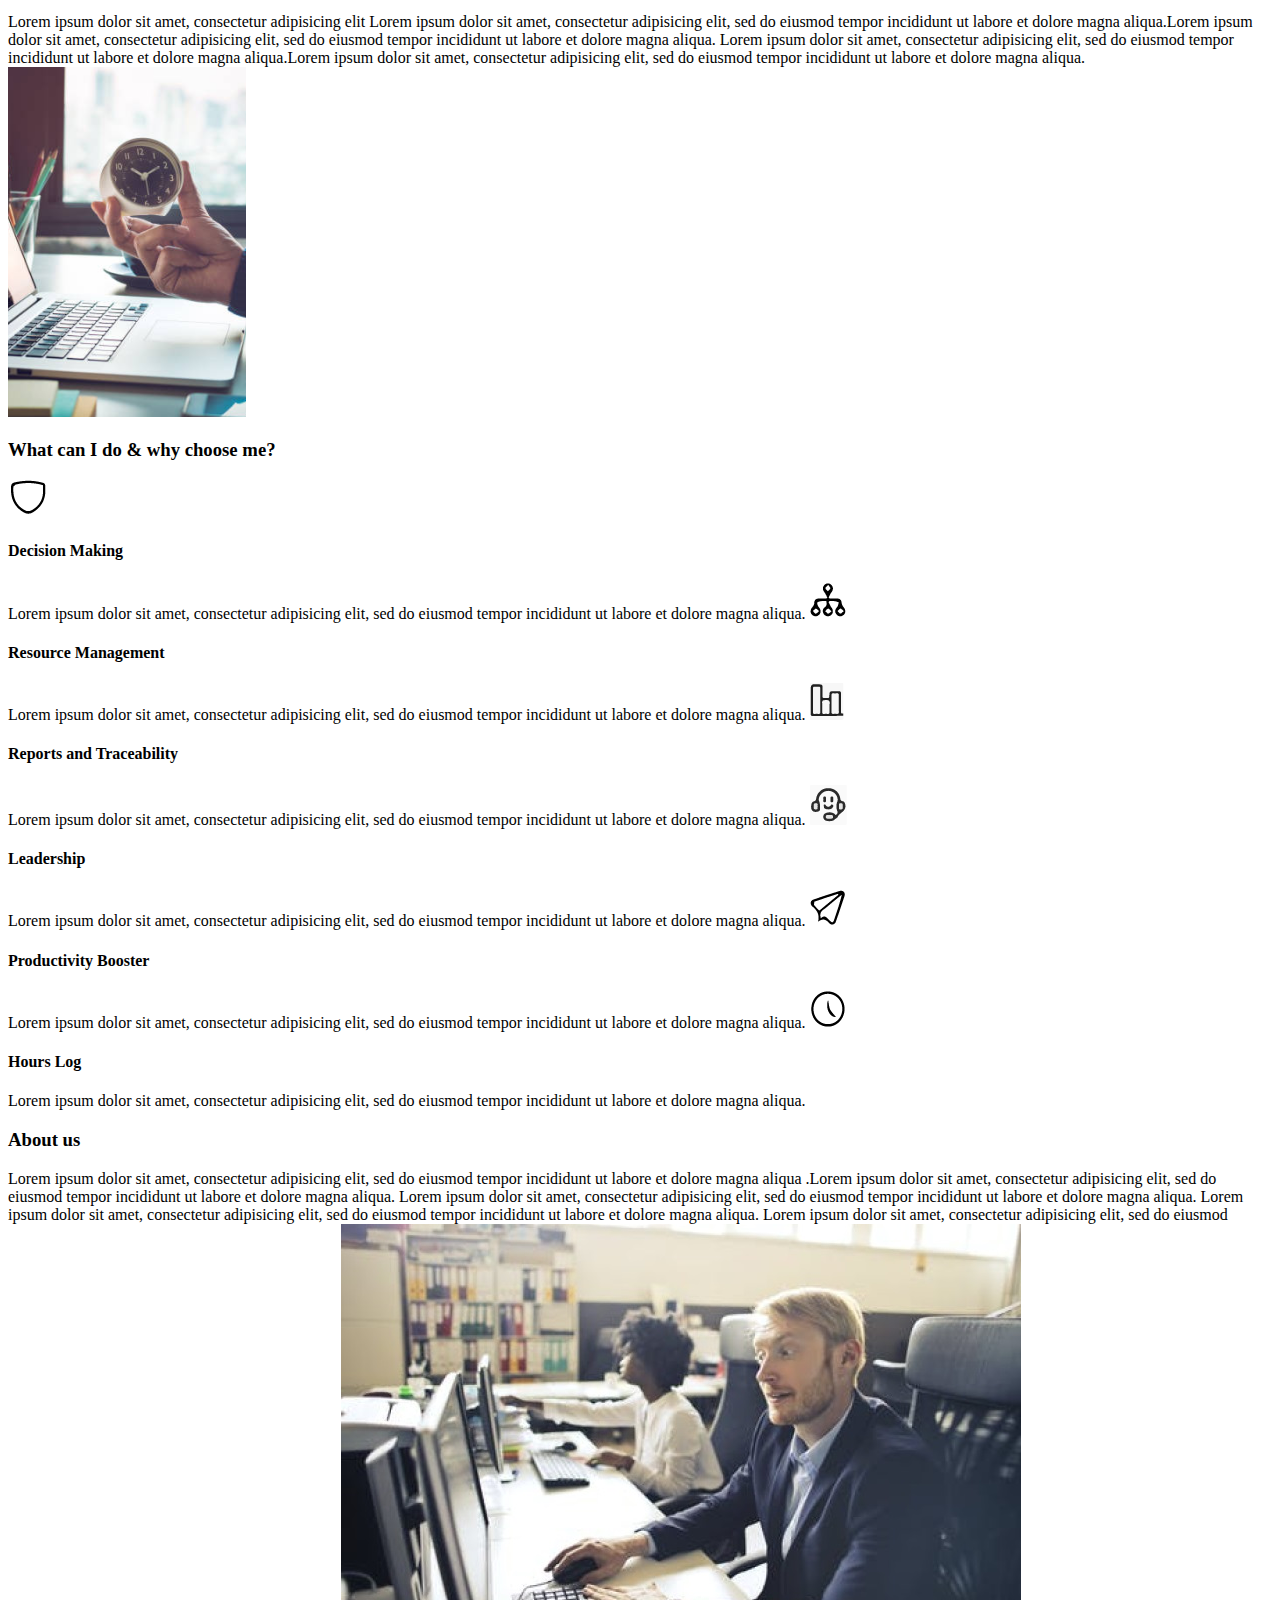
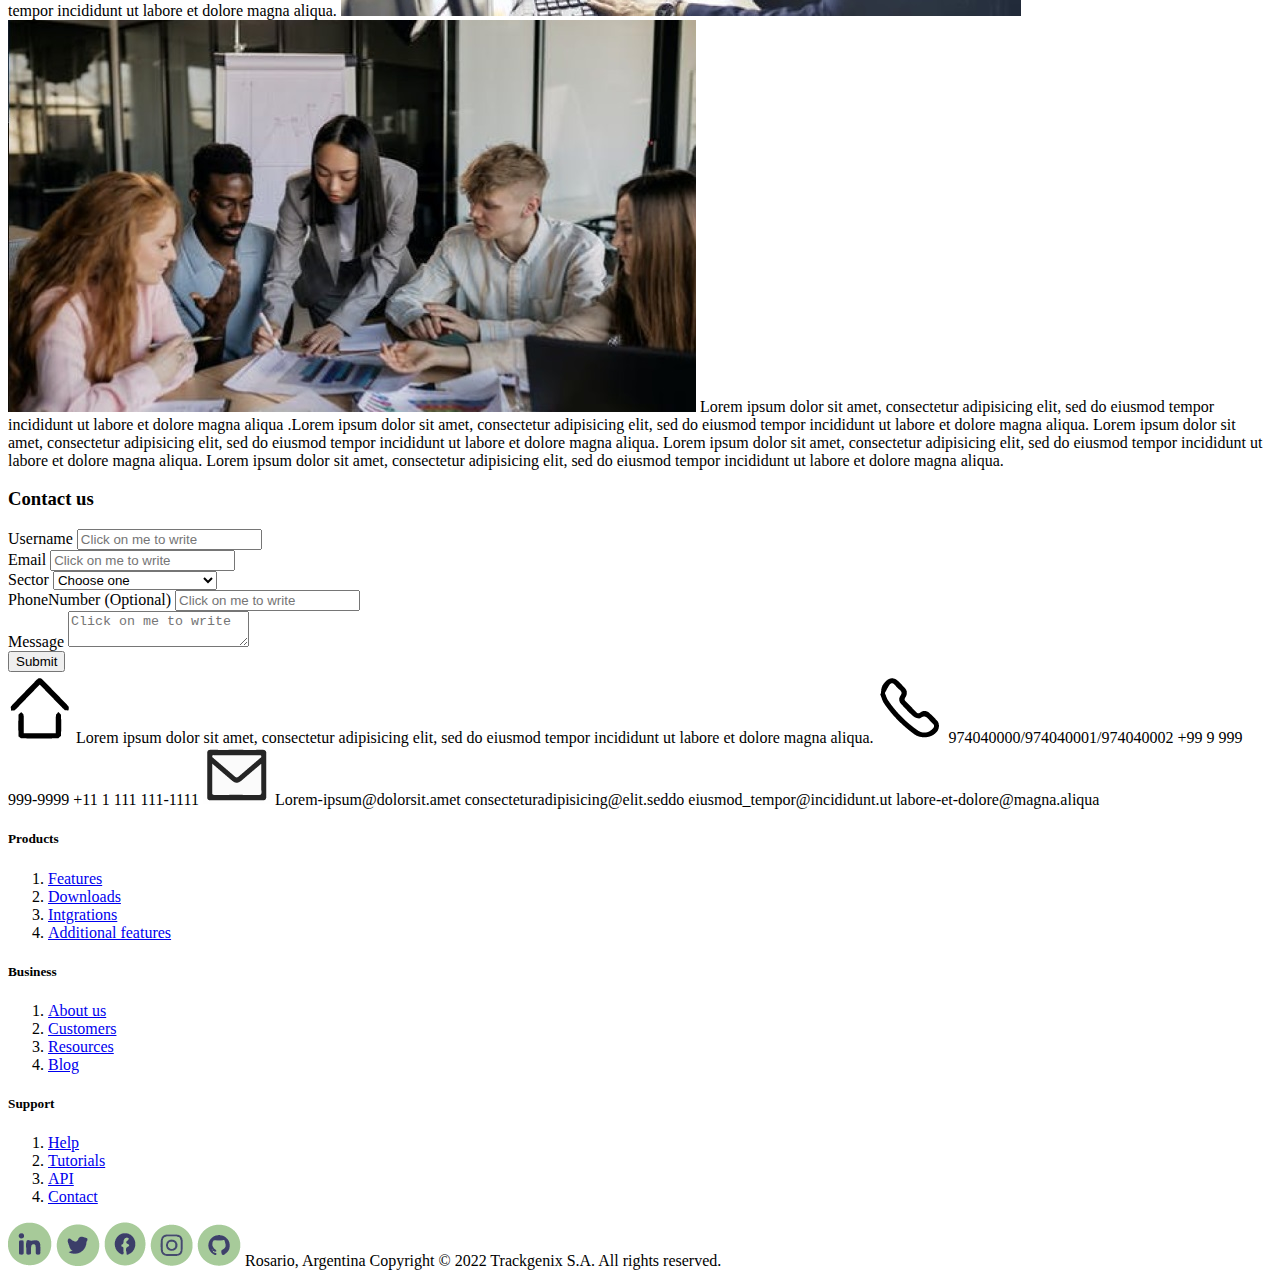
==== commit 39b582ef: "finshed Html, finished README" ====
--- a/index.html
+++ b/index.html
@@ -12,7 +12,7 @@
         <input type="submit" name="submit" value="Sign up">
     </header>
     <aside>
-        <h4>Shortcuts</h4>
+        Shortcuts
         <ul>
             <li><a href="#Homepage">Homepage</a></li>
             <li><a href="#What is Trackgenix">What is Trackgenix?</a></li>
@@ -31,13 +31,15 @@
         <h2>Hi, I’m Trackgenix 
             by Baltazar’s Team
         </h2>
-        <strong>Lorem ipsum dolor sit amet, consectetur adipisicing elit</strong>
-        <pr>Lorem ipsum dolor sit amet, consectetur adipisicing elit, sed do eiusmod 
+        <pr>Lorem ipsum dolor sit amet, consectetur adipisicing elit</pr>
+        <pr>
+            Lorem ipsum dolor sit amet, consectetur adipisicing elit, sed do eiusmod 
             tempor incididunt ut labore et dolore magna aliqua.Lorem ipsum dolor sit 
             amet, consectetur adipisicing elit, sed do eiusmod tempor incididunt ut 
             labore et dolore magna aliqua.
         </pr>
-        <pr>Lorem ipsum dolor sit amet, consectetur adipisicing elit, sed do eiusmod 
+        <pr>
+            Lorem ipsum dolor sit amet, consectetur adipisicing elit, sed do eiusmod 
             tempor incididunt ut labore et dolore magna aliqua.Lorem ipsum dolor sit 
             amet, consectetur adipisicing elit, sed do eiusmod tempor incididunt ut 
             labore et dolore magna aliqua.
@@ -47,38 +49,45 @@
     <section id="What can I do">
         <h3>What can I do & why choose me? </h3>
         <img src="Images/3-Section2 1.png">
-        <h5>Decision Making</h5>
-        <pr>Lorem ipsum dolor sit amet, consectetur adipisicing elit, sed do 
+        <h4>Decision Making</h4>
+        <pr>
+            Lorem ipsum dolor sit amet, consectetur adipisicing elit, sed do 
             eiusmod tempor incididunt ut labore et dolore magna aliqua.
         </pr>
         <img src="Images/3-Section2 2.png">
-        <h5>Resource Management</h5>
-        <pr>Lorem ipsum dolor sit amet, consectetur adipisicing elit, sed do 
+        <h4>Resource Management</h4>
+        <pr>
+            Lorem ipsum dolor sit amet, consectetur adipisicing elit, sed do 
             eiusmod tempor incididunt ut labore et dolore magna aliqua.
         </pr>
         <img src="Images/3-Section2 3.png">
-        <h5>Reports and Traceability</h5>
-        <pr>Lorem ipsum dolor sit amet, consectetur adipisicing elit, sed do 
+        <h4>Reports and Traceability</h4>
+        <pr>
+            Lorem ipsum dolor sit amet, consectetur adipisicing elit, sed do 
             eiusmod tempor incididunt ut labore et dolore magna aliqua.
         </pr>
         <img src="Images/3-Section2 4.png">
-        <h5>Leadership</h5>
-        <pr>Lorem ipsum dolor sit amet, consectetur adipisicing elit, sed do 
+        <h4>Leadership</h4>
+        <pr>
+            Lorem ipsum dolor sit amet, consectetur adipisicing elit, sed do 
             eiusmod tempor incididunt ut labore et dolore magna aliqua.</pr>
         <img src="Images/3-Section2 5.png">
-        <h5>Productivity Booster</h5>
-        <pr>Lorem ipsum dolor sit amet, consectetur adipisicing elit, sed do 
+        <h4>Productivity Booster</h4>
+        <pr>
+            Lorem ipsum dolor sit amet, consectetur adipisicing elit, sed do 
             eiusmod tempor incididunt ut labore et dolore magna aliqua.
         </pr>
         <img src="Images/3-Section2 6.png">
-        <h5>Hours Log</h5>
-        <pr>Lorem ipsum dolor sit amet, consectetur adipisicing elit, sed do 
+        <h4>Hours Log</h4>
+        <pr>
+            Lorem ipsum dolor sit amet, consectetur adipisicing elit, sed do 
             eiusmod tempor incididunt ut labore et dolore magna aliqua.
         </pr>
     </section>
     <section id="About us">
         <h3>About us</h3>
-        <pr>Lorem ipsum dolor sit amet, consectetur adipisicing elit, sed do 
+        <pr>
+            Lorem ipsum dolor sit amet, consectetur adipisicing elit, sed do 
             eiusmod tempor incididunt ut labore et dolore magna aliqua
             .Lorem ipsum dolor sit amet, consectetur adipisicing elit, sed do
              eiusmod tempor incididunt ut labore et dolore magna aliqua.
@@ -91,7 +100,8 @@
         </pr>
         <img src="Images/4-section 3 1.jpg">
         <img src="Images/4-section 3 2.jpg">
-        <pr>Lorem ipsum dolor sit amet, consectetur adipisicing elit, sed do 
+        <pr>
+            Lorem ipsum dolor sit amet, consectetur adipisicing elit, sed do 
             eiusmod tempor incididunt ut labore et dolore magna aliqua
             .Lorem ipsum dolor sit amet, consectetur adipisicing elit, sed do
              eiusmod tempor incididunt ut labore et dolore magna aliqua.
@@ -117,7 +127,7 @@
             <div>
                 <label>Sector</label>
                 <select name="Sector" placeholder="Choose one">
-                    <option value="Choose one" placeholder="Choose one"></option>
+                    <option value="Choose one" placeholder="Choose one">Choose one</option>
                     <option value="RR.HH.">RR.HH.</option>
                     <option value="SYSTEMS">SYSTEMS</option>
                     <option value="COMMERCIALIZATION">COMMERCIALIZATION</option>
@@ -134,7 +144,8 @@
             <input type="submit" value="Submit">
         </form>
         <img src="Images/5-Section4 1.png">
-        <pr>Lorem ipsum dolor sit amet, consectetur adipisicing elit, 
+        <pr>
+            Lorem ipsum dolor sit amet, consectetur adipisicing elit, 
             sed do eiusmod tempor incididunt ut labore et dolore magna aliqua.
         </pr>
         <img src="Images/5-Section4 2.png">
@@ -143,12 +154,13 @@
             +11 1 111 111-1111
         </pr>
         <img src="Images/5-Section4 3.png">
-        <pr>Lorem-ipsum@dolorsit.amet
+        <pr>
+            Lorem-ipsum@dolorsit.amet
             consecteturadipisicing@elit.seddo
             eiusmod_tempor@incididunt.ut
             labore-et-dolore@magna.aliqua
         </pr>
-        <h4>Products</h4>
+        <h5>Products</h5>
         <ol>
             <li><a href="https://www.google.com/webhp?hl=es&sa=X&ved=0ahUKEwiFwOiz1ub2AhXSI7kGHcWLBxgQPAgI"
                  target "_blank">Features</a></li>
@@ -159,7 +171,7 @@
             <li><a href="https://www.google.com/webhp?hl=es&sa=X&ved=0ahUKEwiFwOiz1ub2AhXSI7kGHcWLBxgQPAgI"
                 target "_blank">Additional features</a></li>
         </ol>
-        <h4>Business</h4>
+        <h5>Business</h5>
         <ol>
             <li><a href="https://www.google.com/webhp?hl=es&sa=X&ved=0ahUKEwiFwOiz1ub2AhXSI7kGHcWLBxgQPAgI"
                 target "_blank">About us</a></li>
@@ -170,7 +182,7 @@
             <li><a href="https://www.google.com/webhp?hl=es&sa=X&ved=0ahUKEwiFwOiz1ub2AhXSI7kGHcWLBxgQPAgI"
                 target "_blank">Blog</a></li>
         </ol>
-        <h4>Support</h4>
+        <h5>Support</h5>
         <ol>
             <li><a href="https://www.google.com/webhp?hl=es&sa=X&ved=0ahUKEwiFwOiz1ub2AhXSI7kGHcWLBxgQPAgI"
                 target "_blank">Help</a></li>
